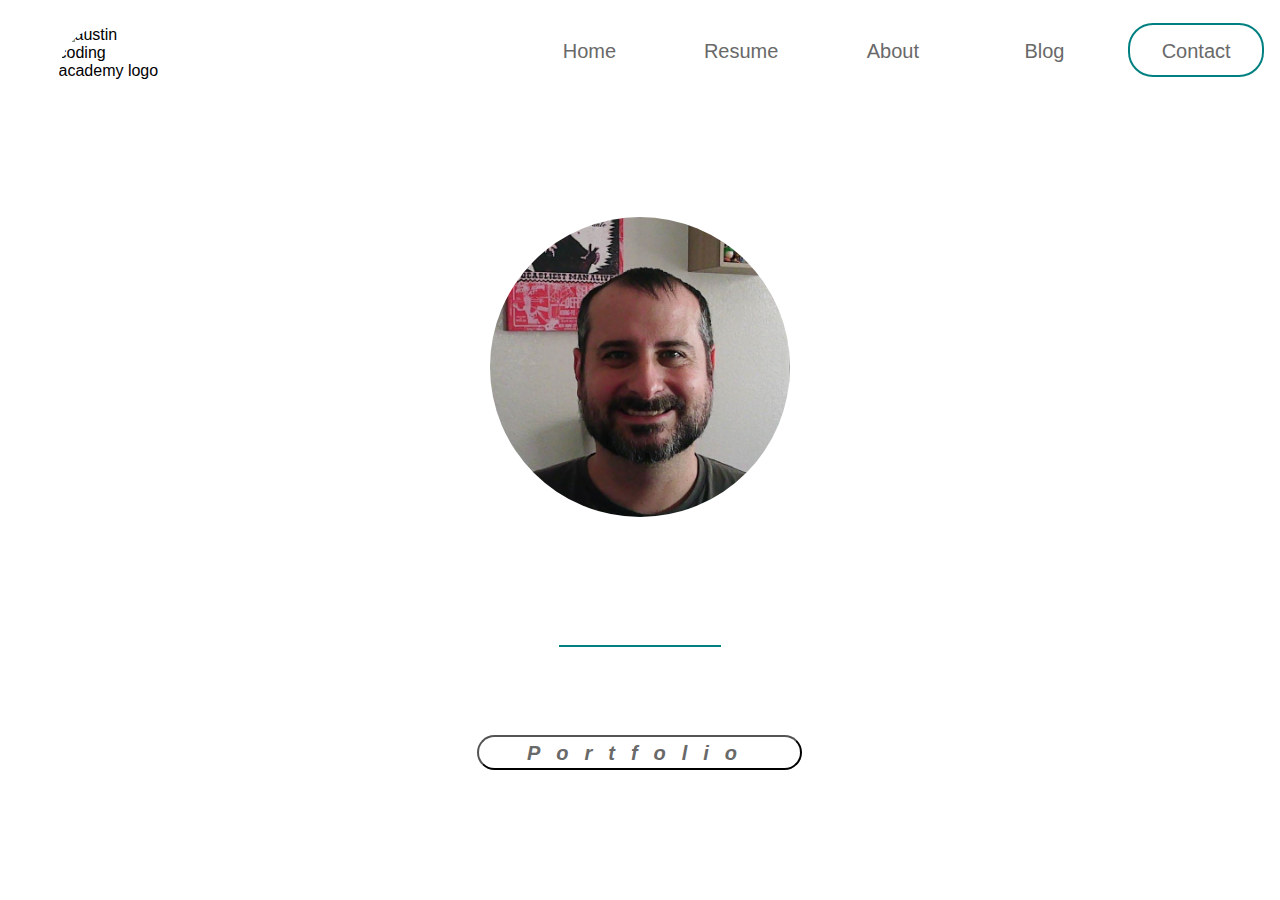
==== index.html @ 226ecf9f "change local links" ====
<!DOCTYPE html>
<html lang="en">
<head>
  <meta charset="UTF-8">
  <meta name="viewport" content="width=device-width, initial-scale=1.0">
  <meta http-equiv="X-UA-Compatible" content="ie=edge">
  <link rel="stylesheet" href="./style.css">
  <title>My Portfolio</title>
</head>
  <body>
  <!-- This is a what comment line looks like in HTML -->
  <!-- The rest of your code goes between here... -->
    <header>
        <img src="https://cdn.evbuc.com/eventlogos/188084824/acastandardcirclefullname.png" class="logo" alt="austin coding academy logo">
        <nav>
            <a href="index.html">Home</a>
            <a href="https://www.linkedin.com/in/nick-black-24000a1b7" target="_blank">Resume</a>
            <a href="about.html">About</a>
            <a href="https://medium.com/@nickablack/starting-a-new-chapter-3c77d2925de8" target="_blank">Blog</a>
            <a href="contact.html" class="has-border">Contact</a>
        </nav>
    </header>
    <main>
        <img src="./myProfilePic.jpg" id="profile-pic" alt="Head shot of Me">
        <h1>Nick Black</h1>
        <h2>Student of Web Development</h2>
        <button id="portfolio">Portfolio</button>
    </main>
    <footer>
      <a class="small-text" href="https://austincodingacademy.com/">© Austin Coding Academy</a>
  </footer>
  <!-- ...and here. -->
  </body>
</html>
---- style.css ----
body {
    font-family: Arial, Helvetica, sans-serif;
    background-image: url(https://i.picsum.photos/id/1044/1600/1000.jpg?hmac=ym5yA0OixukbFGQdVphRDj_GMDrihMLQX7NAEuJfxyE);
    background-repeat: no-repeat;
    background-size: cover;
  }

  /* What kind of selector is this? */
  .logo {
    width: 100px;
    height: 100px;
    margin: 3% 10%;
    padding-top: .5%;
    background: rgba(255, 255, 255, .25);
    border-radius: 50%;
  }

  header {
    display: grid;
    grid-template-columns: 40% 60%;
    width: 100%;
  }

  footer {
    display: grid;
    grid-template-columns: 30% 40% 30%;
    text-align: center;
  }

  main {
    height: auto;
    width: 100%;
    display: grid;
    grid-template-columns: 30% 40% 30%;
    /* grid-template-rows: repeat(2, 1fr) 4fr 1fr; */
  }

  /* This is an element within an element selector */ 
  nav > a {
    margin: 2% 1% 3%;
    height: 20px;
    width: 120px;
    color: dimgrey;
    font-family: Arial, Helvetica, sans-serif;
    font-size: 20px;
    border-radius: 25px;
    background: rgba(255, 255, 255, .45);
    padding: 15px;
    text-align: center;
    border: 2px solid white;
    text-decoration: none;
  }

  nav > a:hover {
    opacity: .7;
    cursor: pointer;
  }

  .has-border {
    border-radius: 25px;
    height: 20px;
    width: 120px;
    border: 2px solid teal;
    background: rgba(255, 255, 255, .75);
    padding: 15px;
  }

  .has-border:hover {
    opacity: .7;
    cursor: pointer;
  }

  nav {
    display: flex;
    justify-content: flex-end;
    width: 100%;
    /* padding-right: 2%; */
  }

  /* This is an ID selector */
  #profile-pic {
    width: 300px;
    height: 300px;
    border-radius: 50%;
    margin: 15% auto;
    grid-column: 2/3;
  }

  h1 {
    color:white;
    grid-column: 2/3;
    margin: 3% auto;
    border-bottom: 2px solid teal;;
  }

  h2 {
    grid-column: 2/3;
    margin: 3% auto;
    font-style: italic;
    color: white;
  }

  article {
    color:white;
    grid-column: 2/3;
    margin: 3% auto;
  }

  .small-text {
    grid-column: 2/3;
    color: white;
    font-size: 10px;
    margin: 3% auto;
  }

  button {
    grid-column: 2/3;
    margin: 3% auto;
    width: 325px;
    height: 35px;
    font-family: Arial, Helvetica, sans-serif;
    font-size: 20px;
    font-weight: 600;
    border-radius: 25px;
    background: rgba(255, 255, 255, .75);
    padding: 5px;
    text-align: center;
    color: dimgrey;
    letter-spacing: 16px;
    font-style: italic;
  }

  button > a {
    color: dimgrey;
    text-decoration: none;
  }
  button:hover {
    opacity: .8;
    cursor: pointer;
  }
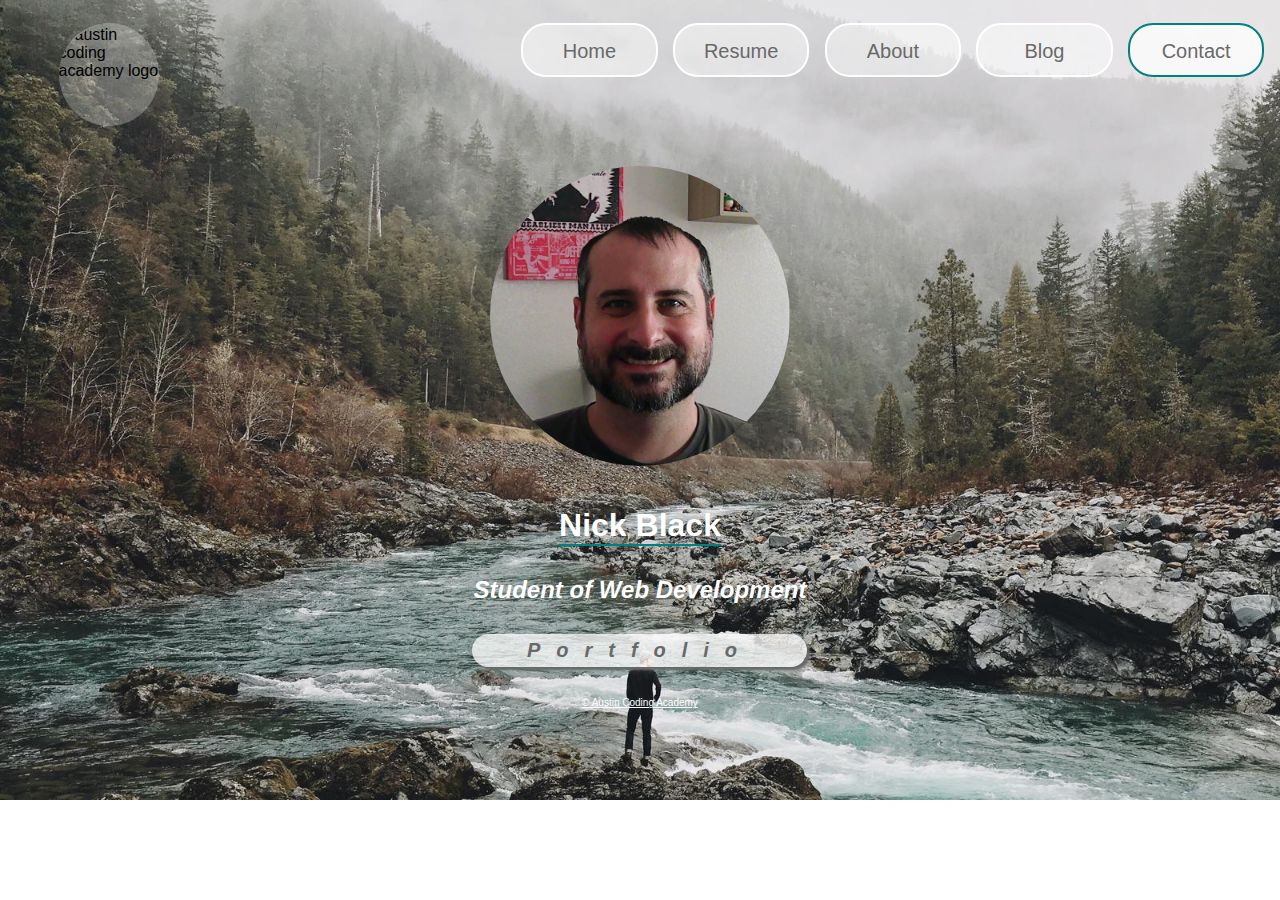
==== commit c6a6f59d: "added portfolio page and update link button" ====
--- a/index.html
+++ b/index.html
@@ -24,11 +24,11 @@
         <img src="./myProfilePic.jpg" id="profile-pic" alt="Head shot of Me">
         <h1>Nick Black</h1>
         <h2>Student of Web Development</h2>
-        <button id="portfolio">Portfolio</button>
+        <a href="portfolio.html" class="portfolio">Portfolio</a>
     </main>
     <footer>
       <a class="small-text" href="https://austincodingacademy.com/">© Austin Coding Academy</a>
-  </footer>
+    </footer>
   <!-- ...and here. -->
   </body>
 </html>--- a/style.css
+++ b/style.css
@@ -1,6 +1,6 @@
 body {
     font-family: Arial, Helvetica, sans-serif;
-    background-image: url(https://i.picsum.photos/id/1044/1600/1000.jpg?hmac=ym5yA0OixukbFGQdVphRDj_GMDrihMLQX7NAEuJfxyE);
+    background-image: url("nblack_bgImage.jpg");
     background-repeat: no-repeat;
     background-size: cover;
   }
@@ -32,7 +32,6 @@
     width: 100%;
     display: grid;
     grid-template-columns: 30% 40% 30%;
-    /* grid-template-rows: repeat(2, 1fr) 4fr 1fr; */
   }
 
   /* This is an element within an element selector */ 
@@ -74,7 +73,6 @@
     display: flex;
     justify-content: flex-end;
     width: 100%;
-    /* padding-right: 2%; */
   }
 
   /* This is an ID selector */
@@ -82,7 +80,7 @@
     width: 300px;
     height: 300px;
     border-radius: 50%;
-    margin: 15% auto;
+    margin: 5% auto;
     grid-column: 2/3;
   }
 
@@ -104,6 +102,7 @@
     color:white;
     grid-column: 2/3;
     margin: 3% auto;
+    width: 85%;
   }
 
   .small-text {
@@ -113,11 +112,11 @@
     margin: 3% auto;
   }
 
-  button {
+  .portfolio {
     grid-column: 2/3;
     margin: 3% auto;
     width: 325px;
-    height: 35px;
+    height: 23px;
     font-family: Arial, Helvetica, sans-serif;
     font-size: 20px;
     font-weight: 600;
@@ -126,16 +125,36 @@
     padding: 5px;
     text-align: center;
     color: dimgrey;
+    text-decoration: none;
     letter-spacing: 16px;
     font-style: italic;
+    box-shadow: 3px 3px 2px dimgray;
   }
 
-  button > a {
+  /* button > a {
     color: dimgrey;
     text-decoration: none;
-  }
-  button:hover {
-    opacity: .8;
+  } */
+
+  .portfolio:hover {
+    opacity: .85;
     cursor: pointer;
   }
 
+  .project-list {
+    grid-column: 2/3;
+    text-align: center;
+    padding: 0;
+    list-style-type: none;
+  }
+  .project-list a {
+    text-decoration: none;
+    font-family: Arial, Helvetica, sans-serif;
+    color: white;
+    font-size: 18pt;
+    font-weight: 600;
+  }
+
+  .project-list a:hover {
+    color: silver;
+  }
